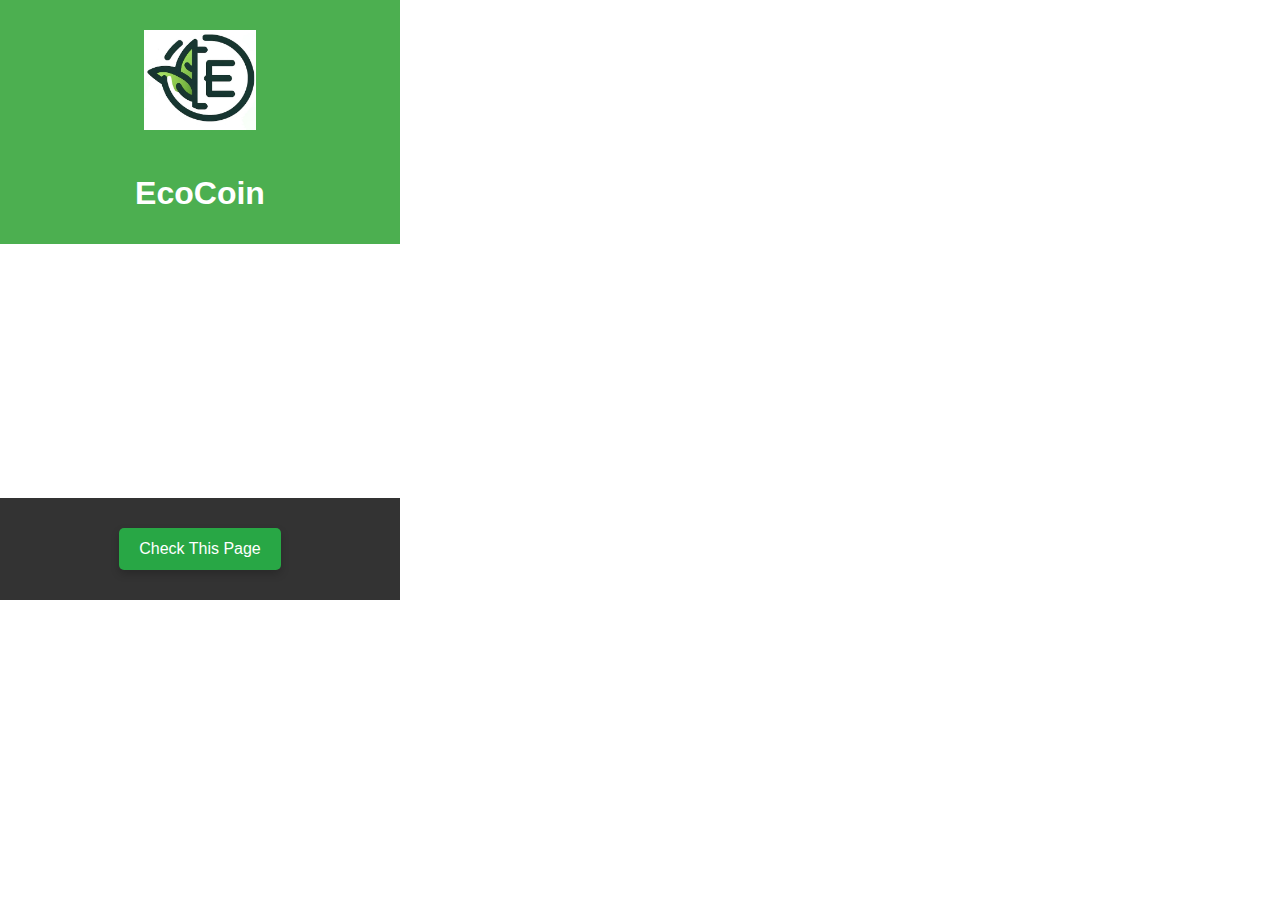
==== popup.html @ e33d9918 "some minor css changes." ====
<!DOCTYPE html>
<html>
<head>
  <title>EcoCoin Popup</title>
  <link rel="stylesheet" type="text/css" href="popup.css">
</head>
<body>
  <header>
    <img src="icons/logo.png" alt="EcoCoin Logo" id="logo" class="logo">
    <h1>EcoCoin</h1>
  </header>
  <section id="offers">
    <!-- Dynamically loaded personalized offers will go here -->
  </section>
  <div id="status" class="status-message"></div> <!-- Status message element -->
  <footer>
    <button id="check">Check This Page</button>
  </footer>
  <script src="popup.js"></script>
</body>
</html>
---- popup.css ----
/* popup.css */
body {
    font-family: 'Arial', sans-serif;
    text-align: center;
    margin: 0;
    padding: 0;
    width: 400px; /* Set a fixed width */
    height: 600px; /* Set a fixed height */
    display: flex;
    flex-direction: column;
  }
  
  header {
    background-color: #4CAF50; /* Green */
    padding: 10px;
    color: white;
    text-align: center;
  }
  
  .logo {
    max-width: 80%; /* Adjust as necessary */
    max-height: 100px; /* Adjust as necessary */
    margin: 20px 0; /* Gives space from top and bottom */
  }
  
  #offers {
    flex: 1;
    overflow-y: auto; /* Allow scrolling for the offers section */
  }
  
  footer {
    background-color: #333;
    padding: 10px;
  }
  
  button {
    background-color: #28a745; /* Green color */
    color: white;
    border: none;
    border-radius: 5px;
    padding: 12px 20px;
    margin: 10px 0;
    cursor: pointer;
    font-size: 16px;
    box-shadow: 0 4px 8px rgba(0,0,0,0.2);
    transition: background-color 0.3s, box-shadow 0.3s;
  }
  
  button:hover {
    background-color: #218838; /* Darker green */
    box-shadow: 0 6px 12px rgba(0,0,0,0.3);
  }
  
  button:focus {
    outline: none; /* Removes the outline */
    border: 1px solid #fff; /* Optional: adds a white border when the button is focused */
  }
  
  button:active {
    background-color: #1e7e34; /* Even darker green */
    box-shadow: 0 2px 4px rgba(0,0,0,0.2);
  }
  

  #check {
    display: block;
    margin: 20px auto; /* Auto margins center block elements */
    /* other button styles */
  }

  .status-message {
    color: green;
    margin: 10px 0;
    text-align: center;
  }
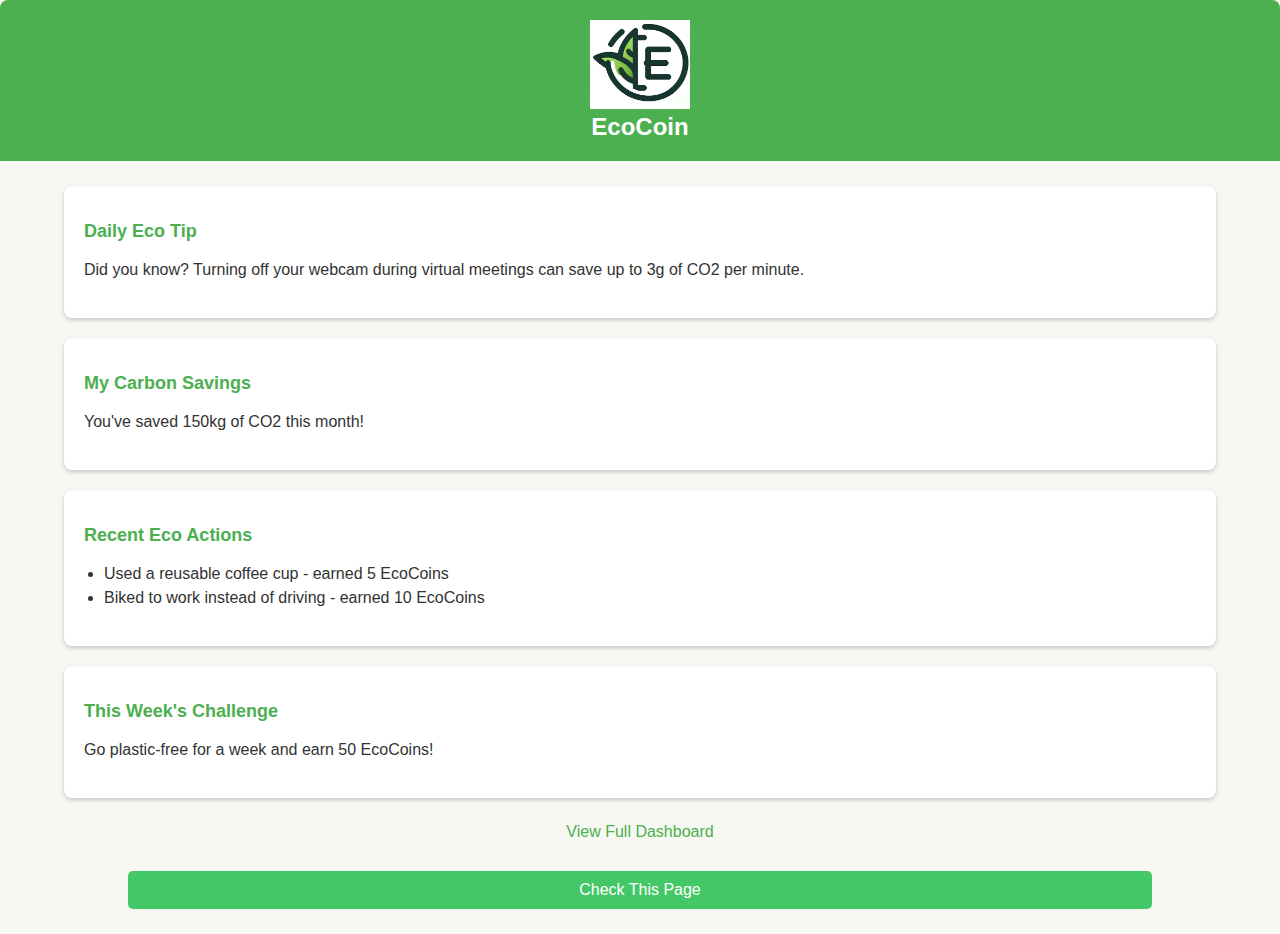
==== commit f8a9803e: "minor css tweaks." ====
--- a/popup.html
+++ b/popup.html
@@ -9,9 +9,34 @@
     <img src="icons/logo.png" alt="EcoCoin Logo" id="logo" class="logo">
     <h1>EcoCoin</h1>
   </header>
-  <section id="offers">
-    <!-- Dynamically loaded personalized offers will go here -->
+ 
+  <section class="eco-tips">
+    <h2>Daily Eco Tip</h2>
+    <p>Did you know? Turning off your webcam during virtual meetings can save up to 3g of CO2 per minute.</p>
   </section>
+  
+  <section class="carbon-tracker">
+    <h2>My Carbon Savings</h2>
+    <p>You've saved 150kg of CO2 this month!</p>
+  </section>
+  
+  <section class="eco-actions">
+    <h2>Recent Eco Actions</h2>
+    <ul>
+      <li>Used a reusable coffee cup - earned 5 EcoCoins</li>
+      <li>Biked to work instead of driving - earned 10 EcoCoins</li>
+    </ul>
+  </section>
+  
+  <section class="eco-challenges">
+    <h2>This Week's Challenge</h2>
+    <p>Go plastic-free for a week and earn 50 EcoCoins!</p>
+  </section>
+  
+  <footer>
+    <a href="#" target="_blank">View Full Dashboard</a>
+  </footer>
+  
   <div id="status" class="status-message"></div> <!-- Status message element -->
   <footer>
     <button id="check">Check This Page</button>
--- a/popup.css
+++ b/popup.css
@@ -1,76 +1,101 @@
 /* popup.css */
 body {
-    font-family: 'Arial', sans-serif;
-    text-align: center;
-    margin: 0;
-    padding: 0;
-    width: 400px; /* Set a fixed width */
-    height: 600px; /* Set a fixed height */
-    display: flex;
-    flex-direction: column;
-  }
-  
-  header {
-    background-color: #4CAF50; /* Green */
-    padding: 10px;
-    color: white;
-    text-align: center;
-  }
-  
-  .logo {
-    max-width: 80%; /* Adjust as necessary */
-    max-height: 100px; /* Adjust as necessary */
-    margin: 20px 0; /* Gives space from top and bottom */
-  }
-  
-  #offers {
-    flex: 1;
-    overflow-y: auto; /* Allow scrolling for the offers section */
-  }
-  
-  footer {
-    background-color: #333;
-    padding: 10px;
-  }
-  
-  button {
-    background-color: #28a745; /* Green color */
-    color: white;
-    border: none;
-    border-radius: 5px;
-    padding: 12px 20px;
-    margin: 10px 0;
-    cursor: pointer;
-    font-size: 16px;
-    box-shadow: 0 4px 8px rgba(0,0,0,0.2);
-    transition: background-color 0.3s, box-shadow 0.3s;
-  }
-  
-  button:hover {
-    background-color: #218838; /* Darker green */
-    box-shadow: 0 6px 12px rgba(0,0,0,0.3);
-  }
-  
-  button:focus {
-    outline: none; /* Removes the outline */
-    border: 1px solid #fff; /* Optional: adds a white border when the button is focused */
-  }
-  
-  button:active {
-    background-color: #1e7e34; /* Even darker green */
-    box-shadow: 0 2px 4px rgba(0,0,0,0.2);
-  }
-  
+  font-family: 'Arial', sans-serif;
+  margin: 0;
+  padding: 0;
+  background-color: #f6f8f1; /* A light natural green background */
+  color: #333;
+  display: flex;
+  flex-direction: column;
+  align-items: center;
+  min-width: 400px;
+  min-height: 600px; /* Increased dimensions */
+}
 
-  #check {
-    display: block;
-    margin: 20px auto; /* Auto margins center block elements */
-    /* other button styles */
-  }
+header {
+  background-color: #4CAF50; /* Eco-friendly green */
+  color: white;
+  width: 100%;
+  padding: 20px 0;
+  text-align: center;
+  border-radius: 8px 8px 0 0;
+  margin-bottom: 15px; /* Space below header */
+}
 
-  .status-message {
-    color: green;
-    margin: 10px 0;
-    text-align: center;
-  }
-  +header img.logo {
+  max-width: 100px;
+  height: auto;
+  margin: 0 auto; /* Center logo */
+}
+
+h1 {
+  font-size: 24px; /* Larger text for the title */
+  margin: 0;
+}
+
+section {
+  background-color: #fff;
+  padding: 20px;
+  margin: 10px 0;
+  border-radius: 8px;
+  box-shadow: 0 2px 4px rgba(0, 0, 0, 0.2);
+  width: 90%; /* Width with some padding from the sides */
+  box-sizing: border-box; /* Include padding in width calculation */
+}
+
+h2 {
+  font-size: 18px;
+  color: #4CAF50; /* Eco-friendly green for section titles */
+  margin-bottom: 15px;
+}
+
+p, li {
+  font-size: 16px;
+  line-height: 1.5;
+  text-align: left;
+}
+
+ul {
+  padding-left: 20px; /* Standard padding for list items */
+  list-style-type: disc; /* Bullet points for list items */
+}
+
+footer {
+  text-align: center;
+  width: 100%;
+  padding: 15px 0;
+  margin-top: auto; /* Push footer to the bottom */
+}
+
+footer a {
+  color: #4CAF50;
+  text-decoration: none;
+  font-size: 16px;
+  margin-bottom: 20px; /* Space above the button */
+}
+
+button#check {
+  background-color: #44c767;
+  color: white;
+  border: none;
+  padding: 10px 20px;
+  border-radius: 5px;
+  font-size: 16px;
+  margin-bottom: 10px;
+  cursor: pointer;
+  width: 80%; /* Button width relative to its container */
+  box-sizing: border-box;
+  transition: background-color 0.3s, transform 0.3s;
+}
+
+button#check:hover {
+  background-color: #398439; /* Slightly darker on hover */
+  transform: translateY(-2px); /* Slight move up on hover */
+}
+
+.status-message {
+  display: none; /* Hide initially */
+  font-style: italic;
+  color: #4CAF50;
+  margin-top: 15px;
+}
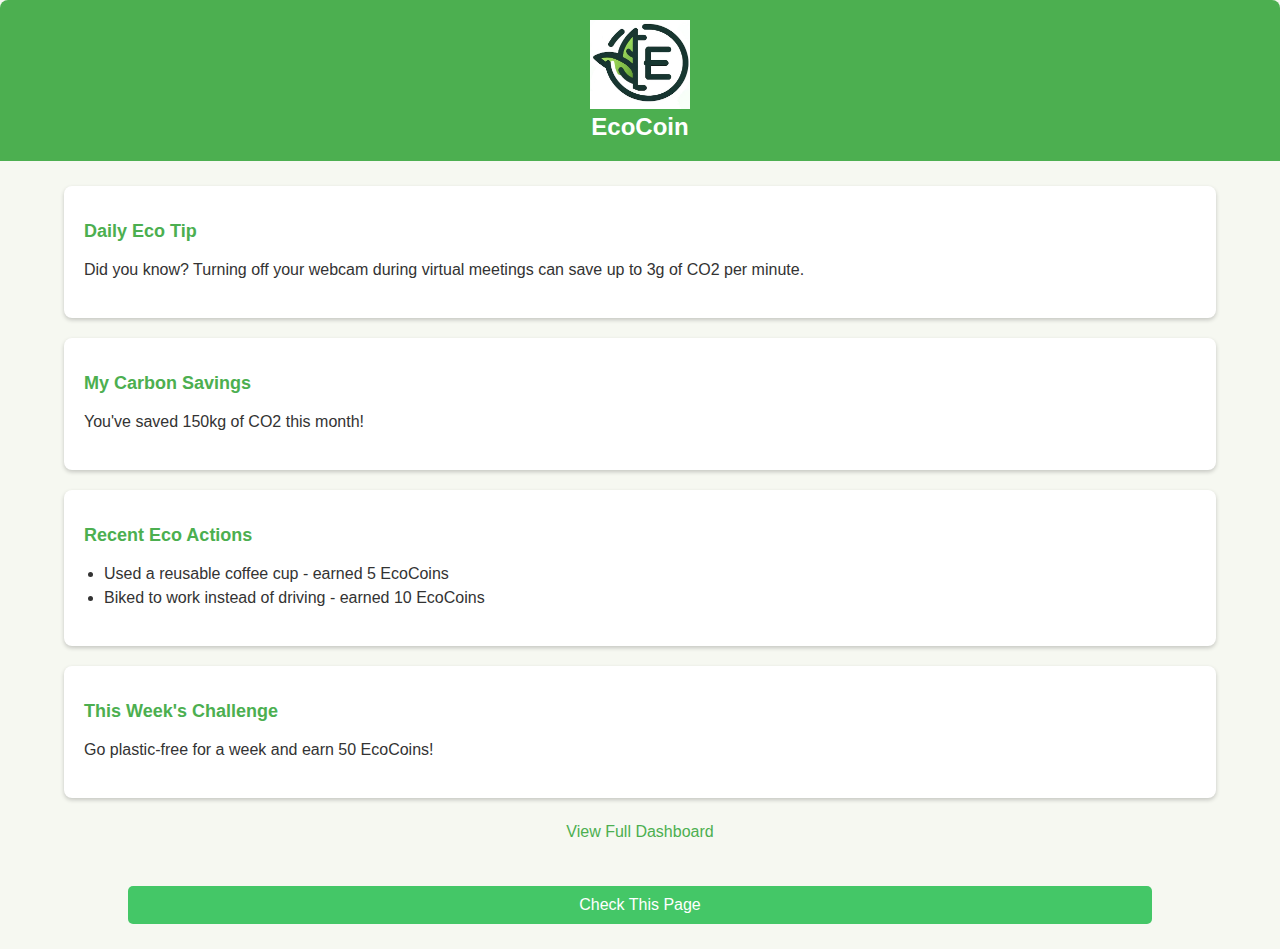
==== commit ec3d9db8: "added dashboard page." ====
--- a/popup.html
+++ b/popup.html
@@ -34,7 +34,7 @@
   </section>
   
   <footer>
-    <a href="#" target="_blank">View Full Dashboard</a>
+    <a href="index.html" target="_blank">View Full Dashboard</a>
   </footer>
   
   <div id="status" class="status-message"></div> <!-- Status message element -->
--- a/popup.css
+++ b/popup.css
@@ -94,7 +94,7 @@
 }
 
 .status-message {
-  display: none; /* Hide initially */
+  display: block; /* Hide initially */
   font-style: italic;
   color: #4CAF50;
   margin-top: 15px;
